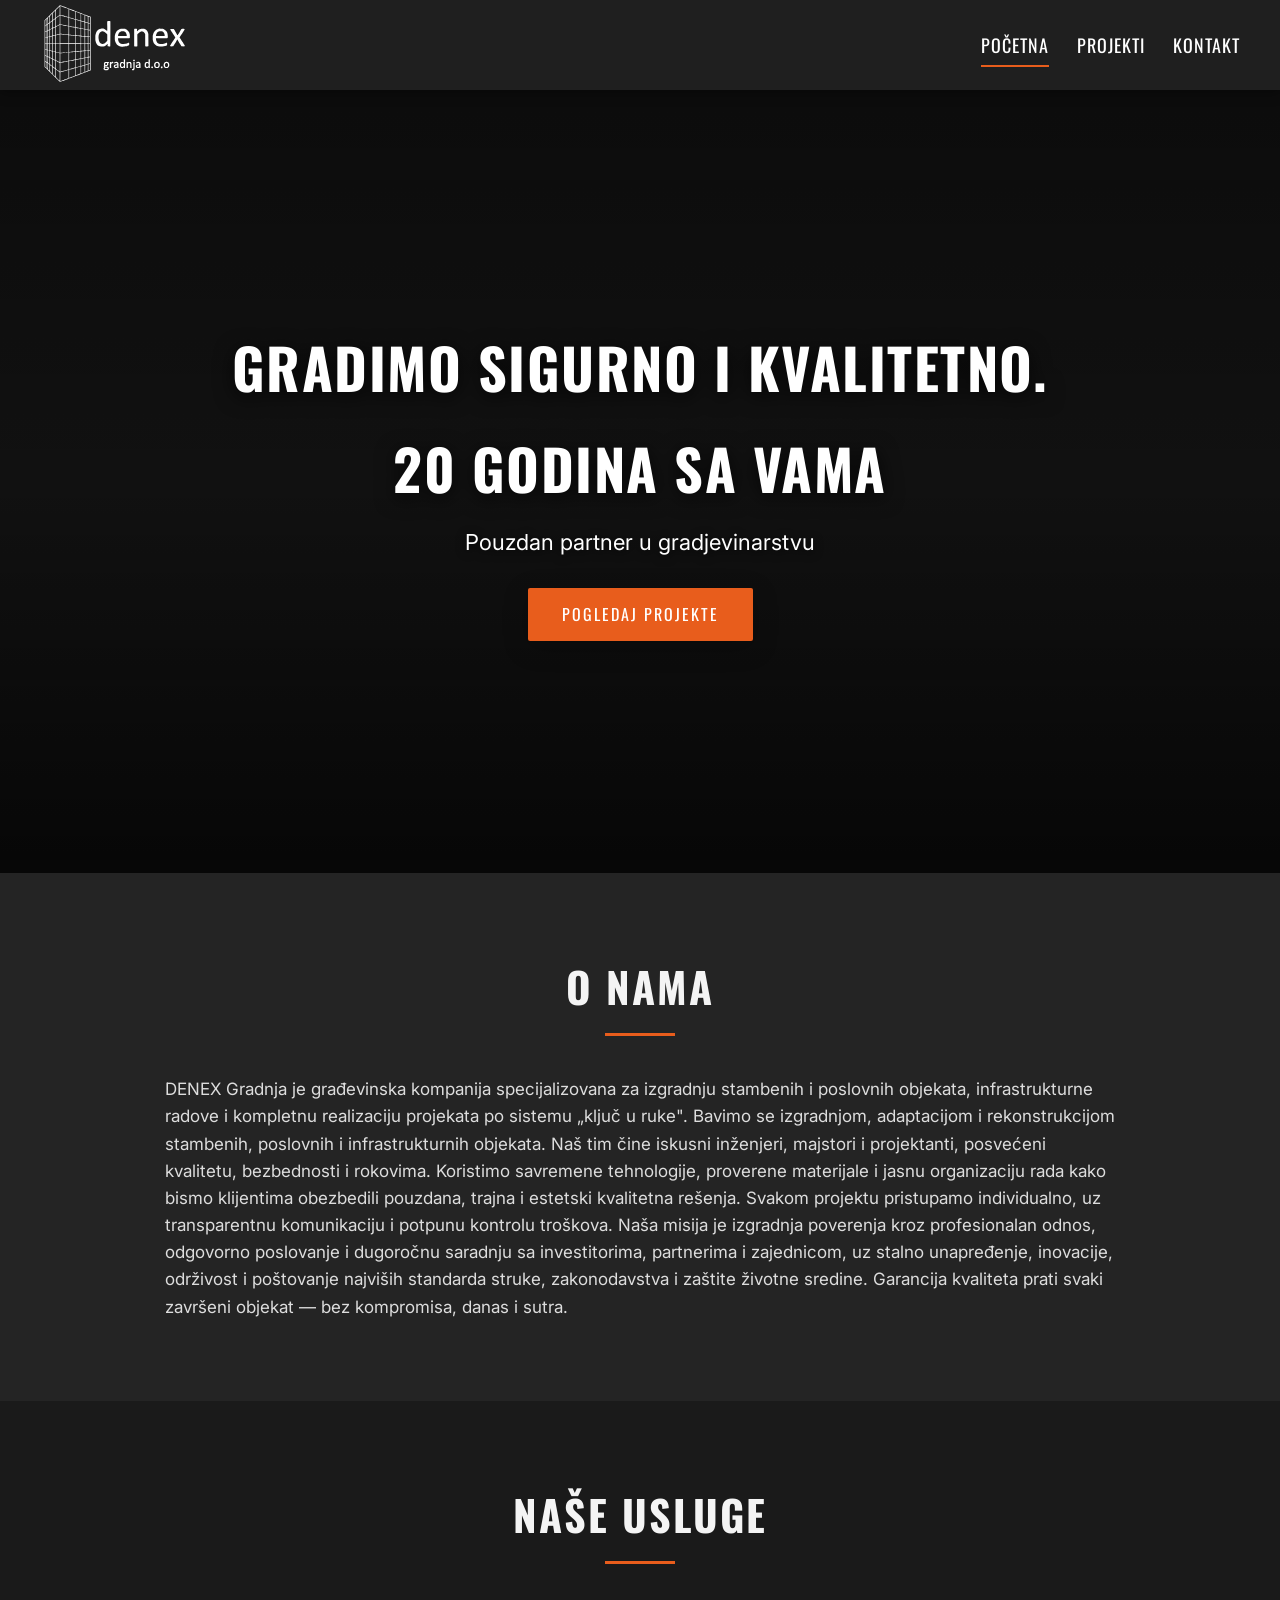
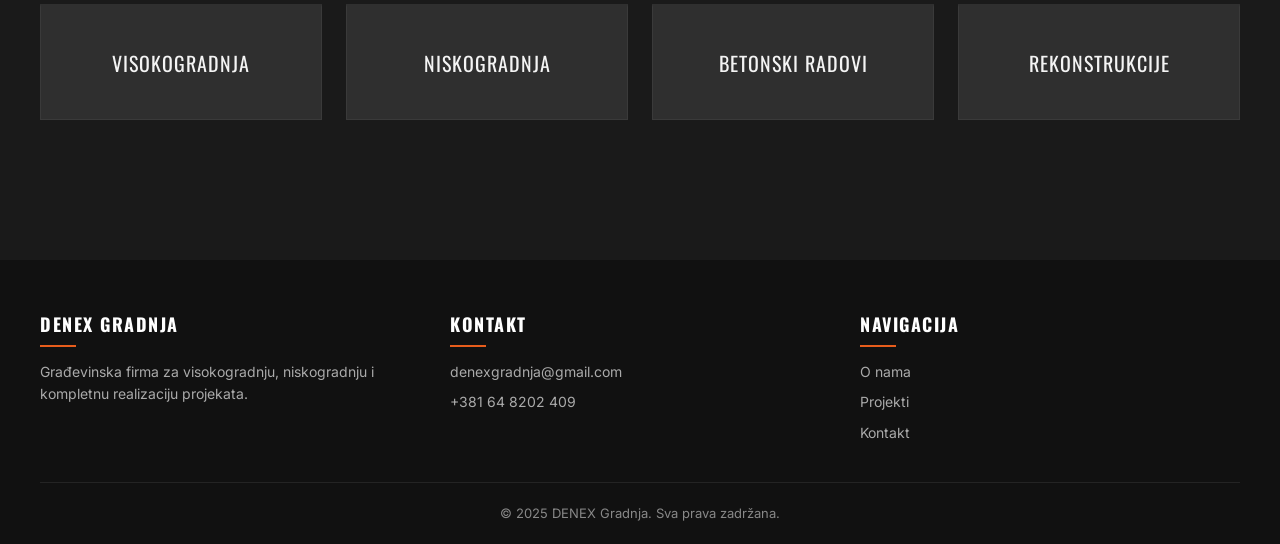
==== denex.html @ 1e8d9f28 "Prvi commit" ====
<!DOCTYPE html>
<html lang="sr">
<head>
  <meta charset="UTF-8" />
  <meta name="viewport" content="width=device-width, initial-scale=1.0" />
  <title>DENEX Gradnja — Visokogradnja i niskogradnja</title>
  <meta name="description"
      content="DENEX Gradnja – visokogradnja i niskogradnja u Beogradu. Pogledajte naše projekte i usluge.">
  
  <!-- Open Graph -->
  <meta property="og:type" content="website" />
  <meta property="og:title" content="DENEX Gradnja — Gradimo sigurno. Gradimo kvalitetno." />
  <meta property="og:description" content="Građevinska firma za stambene, poslovne i infrastrukturne objekte." />
  <meta property="og:locale" content="sr_RS" />

  <link rel="icon" href="images/logo.svg" type="image/svg+xml" />
  <link rel="preconnect" href="https://fonts.googleapis.com" />
  <link rel="preconnect" href="https://fonts.gstatic.com" crossorigin />
  <link href="https://fonts.googleapis.com/css2?family=Oswald:wght@400;500;700&family=Inter:wght@400;500;600&display=swap" rel="stylesheet" />
  <link rel="stylesheet" href="style.css" />
</head>
<body>

  <!-- HEADER -->
  <header class="header">
    <div class="container">
      <h1><a href="denex.html"><img src="images/logo.svg" alt="Denex Gradnja" class="logo" /></a></h1>
      <nav class="nav">
        <a href="denex.html">Početna</a>
        <!-- <a href="denex.html#onama">O nama</a>
        <a href="denex.html#services">Usluge</a> -->
        <a href="projekti.html">Projekti</a>
        <a href="kontakt.html">Kontakt</a>
      </nav>
    </div>
  </header>

  <!-- HERO -->
  <section class="hero">
    <video autoplay muted loop playsinline class="hero-video" poster="images/hero-poster.jpg">
      <source src="images/video.mp4" type="video/mp4">
    </video>
    <div class="hero-overlay"></div>

    <div class="hero-text">
      <h2>
        <span>Gradimo sigurno i kvalitetno.</span>
        <span>20 godina sa vama</span>
      </h2>
      <p>Pouzdan partner u gradjevinarstvu</p>
      <a href="projekti.html" class="hero-cta">Pogledaj projekte</a>
    </div>
  </section>

  <!-- O NAMA -->
  <section id="onama" class="section gray">
    <h2>O nama</h2>
    <p>
      DENEX Gradnja je građevinska kompanija specijalizovana za izgradnju stambenih i poslovnih objekata,
      infrastrukturne radove i kompletnu realizaciju projekata po sistemu „ključ u ruke". Bavimo se izgradnjom,
      adaptacijom i rekonstrukcijom stambenih, poslovnih i infrastrukturnih objekata. Naš tim čine iskusni inženjeri,
      majstori i projektanti, posvećeni kvalitetu, bezbednosti i rokovima. Koristimo savremene tehnologije, proverene
      materijale i jasnu organizaciju rada kako bismo klijentima obezbedili pouzdana, trajna i estetski kvalitetna
      rešenja. Svakom projektu pristupamo individualno, uz transparentnu komunikaciju i potpunu kontrolu troškova.
      Naša misija je izgradnja poverenja kroz profesionalan odnos, odgovorno poslovanje i dugoročnu saradnju sa
      investitorima, partnerima i zajednicom, uz stalno unapređenje, inovacije, održivost i poštovanje najviših
      standarda struke, zakonodavstva i zaštite životne sredine. Garancija kvaliteta prati svaki završeni objekat —
      bez kompromisa, danas i sutra.
    </p>
  </section>

  <!-- USLUGE -->
  <section id="services" class="section">
    <h2>Naše usluge</h2>

    <div class="cards">
      <a class="card" href="projekti.html#visokogradnja">Visokogradnja</a>
      <a class="card" href="projekti.html#niskogradnja">Niskogradnja</a>
      <a class="card" href="projekti.html#beton">Betonski radovi</a>
      <a class="card" href="projekti.html#rekonstrukcije">Rekonstrukcije</a>
    </div>
  </section>

  <!-- FOOTER -->
  <footer class="footer">
    <div class="footer-grid">
      <div class="footer-col">
        <h4>DENEX Gradnja</h4>
        <p>Građevinska firma za visokogradnju, niskogradnju i kompletnu realizaciju projekata.</p>
      </div>
      <div class="footer-col">
        <h4>Kontakt</h4>
        <a href="mailto:denexgradnja@gmail.com">denexgradnja@gmail.com</a>
        <a href="tel:+381648202409">+381 64 8202 409</a>
      </div>
      <div class="footer-col">
        <h4>Navigacija</h4>
        <a href="denex.html#onama">O nama</a>
        <a href="projekti.html">Projekti</a>
        <a href="kontakt.html">Kontakt</a>
      </div>
    </div>
    <div class="footer-bottom">
      <p>© 2025 DENEX Gradnja. Sva prava zadržana.</p>
    </div>
  </footer>

  <script src="script.js"></script>
</body>
</html>
---- style.css ----
/* ========== DENEX GRADNJA — Stylesheet ========== */

:root {
  --color-bg: #1a1a1a;
  --color-surface: #242424;
  --color-surface-2: #2f2f2f;
  --color-text: #f4f4f4;
  --color-muted: #b8b8b8;
  --color-accent: #e85d1c;       /* narandžasta — građevina */
  --color-accent-hover: #ff6f2c;
  --color-header: #1f1f1f;
  --font-heading: 'Oswald', 'Segoe UI', sans-serif;
  --font-body: 'Inter', 'Segoe UI', Tahoma, sans-serif;
  --transition: 0.25s ease;
  --transition-slow: 0.4s cubic-bezier(0.4, 0, 0.2, 1);
  --shadow-soft: 0 6px 24px rgba(0, 0, 0, 0.25);
  --shadow-hover: 0 14px 40px rgba(0, 0, 0, 0.45);
}

* {
  margin: 0;
  padding: 0;
  box-sizing: border-box;
  font-family: var(--font-body);
}

html {
  scroll-behavior: smooth;
}

body {
  line-height: 1.6;
  background: var(--color-bg);
  color: var(--color-text);
  overflow-x: hidden;
}

/* Globalne tranzicije */
a, button, .card, .nav a, img, .btn {
  transition: color var(--transition), background-color var(--transition),
              border-color var(--transition), transform var(--transition),
              box-shadow var(--transition), opacity var(--transition);
}

/* Reduced motion */
@media (prefers-reduced-motion: reduce) {
  *, *::before, *::after {
    animation-duration: 0.01ms !important;
    animation-iteration-count: 1 !important;
    transition-duration: 0.01ms !important;
    scroll-behavior: auto !important;
  }
}

/* ========== HEADER ========== */
.header {
  background: var(--color-header);
  color: #fff;
  padding: 0 40px;
  position: sticky;
  top: 0;
  z-index: 100;
  box-shadow: 0 2px 12px rgba(0, 0, 0, 0.4);
}

.container {
  display: flex;
  justify-content: space-between;
  align-items: center;
  max-width: 1400px;
  margin: 0 auto;
}

.header h1 {
  margin: 0;
  padding: 0;
  display: flex;
  align-items: center;
}

.logo {
  display: block;
  max-height: 90px;
  transition: transform var(--transition);
}
.logo:hover { transform: scale(1.05); }

.logo a, h1 a {
  text-decoration: none;
  display: flex;
  align-items: center;
}

/* Nav sa animiranom linijom */
.nav {
  display: flex;
  align-items: center;
}
.nav a {
  color: #fff;
  margin-left: 28px;
  text-decoration: none;
  font-family: var(--font-heading);
  font-size: 18px;
  letter-spacing: 1px;
  text-transform: uppercase;
  position: relative;
  padding: 8px 0;
}
.nav a::after {
  content: '';
  position: absolute;
  left: 0;
  bottom: 0;
  width: 100%;
  height: 2px;
  background: var(--color-accent);
  transform: scaleX(0);
  transform-origin: right;
  transition: transform 0.3s ease;
}
.nav a:hover::after,
.nav a.active::after {
  transform: scaleX(1);
  transform-origin: left;
}
.nav a:hover { color: var(--color-accent); }

/* ========== HERO ========== */
.hero {
  position: relative;
  height: 87vh;
  display: flex;
  justify-content: center;
  align-items: center;
  overflow: hidden;
}
.hero-video {
  position: absolute;
  top: 0; left: 0;
  width: 100%; height: 100%;
  object-fit: cover;
  z-index: 0;
}
.hero-overlay {
  position: absolute;
  inset: 0;
  background: linear-gradient(180deg,
    rgba(0,0,0,0.55) 0%,
    rgba(0,0,0,0.35) 50%,
    rgba(0,0,0,0.75) 100%);
  z-index: 1;
}
.hero-text {
  position: relative;
  z-index: 2;
  color: #fff;
  text-align: center;
  padding: 0 20px;
  max-width: 900px;
}
.hero-text h2 span {
  display: block;
  font-family: var(--font-heading);
  font-size: clamp(32px, 5vw, 56px);
  font-weight: 700;
  margin-bottom: 12px;
  text-shadow: 0 4px 20px rgba(0,0,0,0.8);
  letter-spacing: 1.5px;
  text-transform: uppercase;
  opacity: 0;
  animation: heroFadeUp 0.9s ease forwards;
}
.hero-text h2 span:nth-child(1) { animation-delay: 0.15s; }
.hero-text h2 span:nth-child(2) { animation-delay: 0.35s; }
.hero-text p {
  font-size: clamp(16px, 2vw, 22px);
  text-shadow: 0 2px 10px rgba(0,0,0,0.8);
  margin-top: 10px;
  opacity: 0;
  animation: heroFadeUp 0.9s ease 0.55s forwards;
}
.hero-cta {
  display: inline-block;
  margin-top: 28px;
  padding: 14px 34px;
  background: var(--color-accent);
  color: #fff;
  text-decoration: none;
  font-family: var(--font-heading);
  font-size: 16px;
  letter-spacing: 2px;
  text-transform: uppercase;
  border-radius: 2px;
  opacity: 0;
  animation: heroFadeUp 0.9s ease 0.75s forwards;
  box-shadow: var(--shadow-soft);
}
.hero-cta:hover {
  background: var(--color-accent-hover);
  transform: translateY(-3px);
  box-shadow: var(--shadow-hover);
}

@keyframes heroFadeUp {
  from { opacity: 0; transform: translateY(30px); }
  to   { opacity: 1; transform: translateY(0); }
}

/* ========== SECTIONS ========== */
.section {
  padding: 80px 40px;
  background: var(--color-bg);
  max-width: 1400px;
  margin: 0 auto;
}
.section.gray {
  background: var(--color-surface);
  max-width: 100%;
}
.section > h2 {
  text-align: center;
  font-family: var(--font-heading);
  font-size: clamp(28px, 4vw, 42px);
  text-transform: uppercase;
  letter-spacing: 2px;
  margin-bottom: 40px;
  position: relative;
  padding-bottom: 16px;
}
.section > h2::after {
  content: '';
  position: absolute;
  bottom: 0;
  left: 50%;
  transform: translateX(-50%);
  width: 70px;
  height: 3px;
  background: var(--color-accent);
}
.section p {
  font-size: 17px;
  color: var(--color-muted);
  max-width: 950px;
  margin: 0 auto;
  text-align: left;
}
.section.gray p { color: #ddd; }

/* ========== CARDS (usluge / projekti) ========== */
.cards {
  display: grid;
  grid-template-columns: repeat(auto-fit, minmax(240px, 1fr));
  gap: 24px;
  margin-top: 40px;
}
.card {
  background: var(--color-surface-2);
  color: var(--color-text);
  padding: 40px 24px;
  text-align: center;
  font-family: var(--font-heading);
  font-size: 20px;
  letter-spacing: 1px;
  text-transform: uppercase;
  border: 1px solid rgba(255,255,255,0.05);
  border-top: 3px solid transparent;
  cursor: pointer;
  text-decoration: none;
  display: block;
}
.card:hover {
  transform: translateY(-8px);
  border-top-color: var(--color-accent);
  box-shadow: var(--shadow-hover);
  background: #333;
}

/* Projekti — kartice sa slikom */
.project-card {
  background: var(--color-surface-2);
  overflow: hidden;
  padding: 0;
  text-align: left;
  border-top: none;
  display: flex;
  flex-direction: column;
}
.project-card img {
  width: 100%;
  height: 220px;
  object-fit: cover;
  display: block;
  transition: transform 0.5s ease;
}
.project-card:hover img { transform: scale(1.08); }
.project-card .project-body {
  padding: 22px;
  text-transform: none;
  letter-spacing: normal;
  font-family: var(--font-body);
  font-size: 15px;
  color: var(--color-muted);
  line-height: 1.55;
}
.project-card .project-body strong {
  display: block;
  font-family: var(--font-heading);
  color: var(--color-text);
  font-size: 18px;
  letter-spacing: 1px;
  text-transform: uppercase;
  margin-bottom: 8px;
}

/* ========== SCROLL REVEAL ========== */
.reveal {
  opacity: 0;
  transform: translateY(28px);
  transition: opacity 0.7s ease, transform 0.7s ease;
}
.reveal.is-visible {
  opacity: 1;
  transform: translateY(0);
}

/* ========== KONTAKT ========== */
.contact-grid {
  display: grid;
  grid-template-columns: 1fr 1fr;
  gap: 40px;
  margin-top: 30px;
}
@media (max-width: 800px) {
  .contact-grid { grid-template-columns: 1fr; }
}
.contact-info p {
  margin-bottom: 12px;
  color: var(--color-text);
  font-size: 16px;
}
.contact-info a { color: var(--color-accent); text-decoration: none; }
.contact-info a:hover { color: var(--color-accent-hover); }
.contact-form {
  display: flex;
  flex-direction: column;
  gap: 14px;
}
.contact-form input,
.contact-form textarea {
  background: var(--color-surface-2);
  color: var(--color-text);
  border: 1px solid rgba(255,255,255,0.1);
  padding: 12px 16px;
  font-size: 15px;
  font-family: var(--font-body);
  border-radius: 3px;
  outline: none;
  transition: border-color var(--transition), box-shadow var(--transition);
}
.contact-form input:focus,
.contact-form textarea:focus {
  border-color: var(--color-accent);
  box-shadow: 0 0 0 3px rgba(232, 93, 28, 0.2);
}
.contact-form textarea { min-height: 130px; resize: vertical; }
.contact-form button {
  padding: 14px;
  background: var(--color-accent);
  color: #fff;
  border: none;
  font-family: var(--font-heading);
  font-size: 16px;
  letter-spacing: 2px;
  text-transform: uppercase;
  cursor: pointer;
  border-radius: 3px;
}
.contact-form button:hover {
  background: var(--color-accent-hover);
  transform: translateY(-2px);
  box-shadow: var(--shadow-hover);
}
.map-embed {
  margin-top: 40px;
  border-radius: 4px;
  overflow: hidden;
  box-shadow: var(--shadow-soft);
}
.map-embed iframe {
  width: 100%;
  height: 340px;
  border: 0;
  display: block;
}

/* ========== FOOTER ========== */
.footer {
  background: #111;
  color: #ddd;
  padding: 50px 40px 20px;
  margin-top: 60px;
}
.footer-grid {
  max-width: 1400px;
  margin: 0 auto;
  display: grid;
  grid-template-columns: repeat(auto-fit, minmax(220px, 1fr));
  gap: 30px;
  padding-bottom: 30px;
  border-bottom: 1px solid rgba(255,255,255,0.08);
}
.footer-col h4 {
  font-family: var(--font-heading);
  color: #fff;
  font-size: 18px;
  letter-spacing: 1.5px;
  text-transform: uppercase;
  margin-bottom: 14px;
  position: relative;
  padding-bottom: 8px;
}
.footer-col h4::after {
  content: '';
  position: absolute;
  left: 0; bottom: 0;
  width: 36px; height: 2px;
  background: var(--color-accent);
}
.footer-col p, .footer-col a {
  color: #aaa;
  font-size: 14px;
  text-decoration: none;
  display: block;
  margin-bottom: 8px;
}
.footer-col a:hover { color: var(--color-accent); }
.footer-bottom {
  text-align: center;
  padding-top: 20px;
  font-size: 13px;
  color: #888;
}

/* ========== LIGHTBOX ========== */
.lightbox {
  position: fixed;
  inset: 0;
  background: rgba(0,0,0,0.92);
  display: none;
  align-items: center;
  justify-content: center;
  z-index: 999;
  opacity: 0;
  transition: opacity 0.3s ease;
  padding: 20px;
}
.lightbox.open {
  display: flex;
  opacity: 1;
}
.lightbox img {
  max-width: 90vw;
  max-height: 88vh;
  border-radius: 4px;
  box-shadow: 0 10px 60px rgba(0,0,0,0.7);
}
.lightbox-close {
  position: absolute;
  top: 20px; right: 30px;
  color: #fff;
  font-size: 40px;
  cursor: pointer;
  background: none;
  border: none;
  line-height: 1;
}
.lightbox-close:hover { color: var(--color-accent); }

/* ========== PAGE TRANSITION OVERLAY ========== */
.page-transition {
  position: fixed;
  inset: 0;
  background: var(--color-bg);
  z-index: 9999;
  opacity: 0;
  pointer-events: none;
  transition: opacity 0.35s ease;
}
.page-transition.active {
  opacity: 1;
  pointer-events: all;
}

/* Responsive nav */
@media (max-width: 700px) {
  .header { padding: 0 16px; }
  .container { flex-direction: column; padding: 10px 0; }
  .nav { flex-wrap: wrap; justify-content: center; }
  .nav a { margin: 6px 12px; font-size: 15px; }
  .section { padding: 60px 20px; }
}
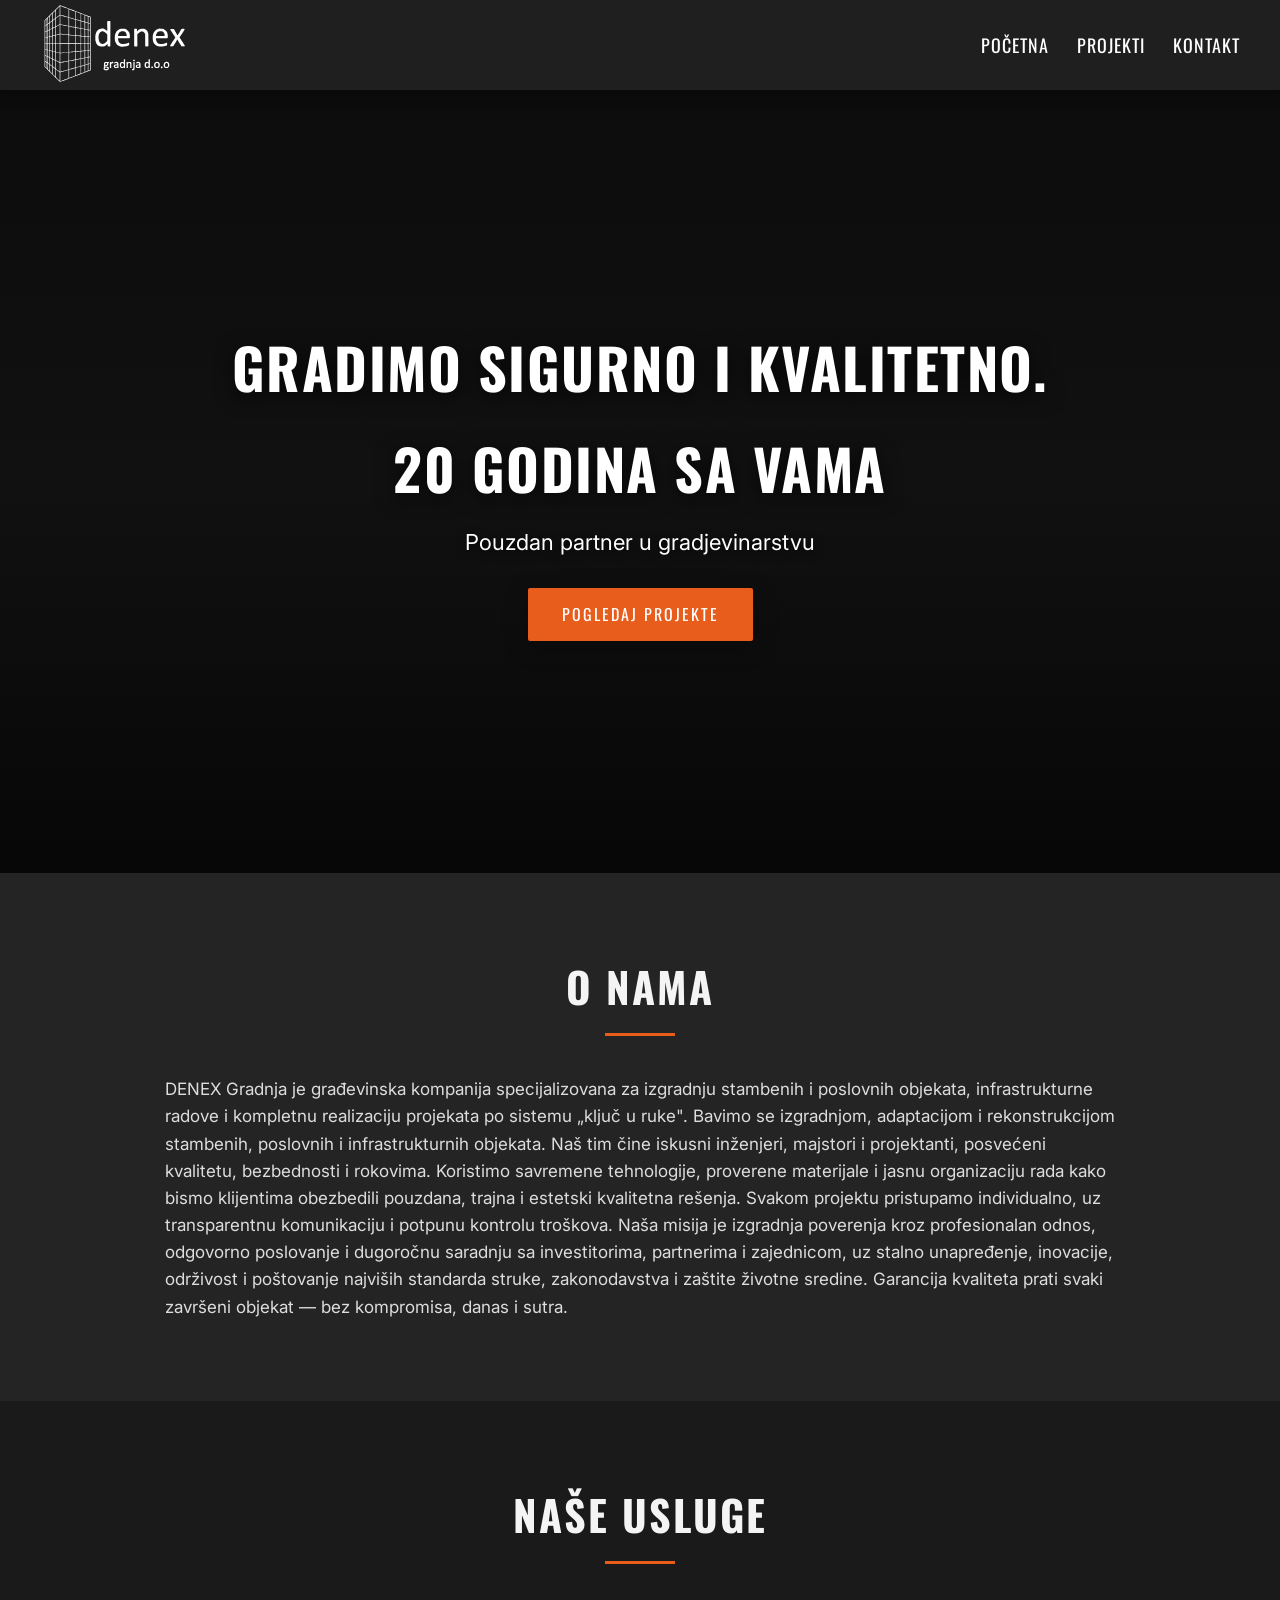
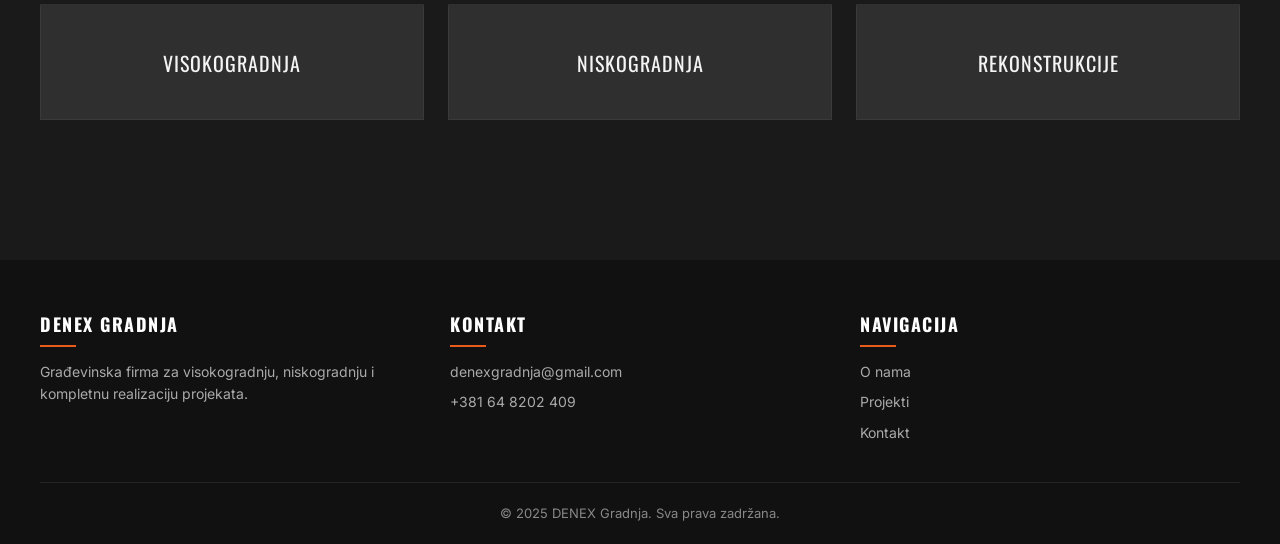
==== commit 6cc49053: "brisanje betonski radovi" ====
--- a/denex.html
+++ b/denex.html
@@ -24,11 +24,11 @@
   <!-- HEADER -->
   <header class="header">
     <div class="container">
-      <h1><a href="denex.html"><img src="images/logo.svg" alt="Denex Gradnja" class="logo" /></a></h1>
+      <h1><a href="index.html"><img src="images/logo.svg" alt="Denex Gradnja" class="logo" /></a></h1>
       <nav class="nav">
-        <a href="denex.html">Početna</a>
-        <!-- <a href="denex.html#onama">O nama</a>
-        <a href="denex.html#services">Usluge</a> -->
+        <a href="index.html">Početna</a>
+        <!-- <a href="index.html#onama">O nama</a>
+        <a href="index.html#services">Usluge</a> -->
         <a href="projekti.html">Projekti</a>
         <a href="kontakt.html">Kontakt</a>
       </nav>
@@ -76,7 +76,6 @@
     <div class="cards">
       <a class="card" href="projekti.html#visokogradnja">Visokogradnja</a>
       <a class="card" href="projekti.html#niskogradnja">Niskogradnja</a>
-      <a class="card" href="projekti.html#beton">Betonski radovi</a>
       <a class="card" href="projekti.html#rekonstrukcije">Rekonstrukcije</a>
     </div>
   </section>
@@ -95,7 +94,7 @@
       </div>
       <div class="footer-col">
         <h4>Navigacija</h4>
-        <a href="denex.html#onama">O nama</a>
+        <a href="index.html#onama">O nama</a>
         <a href="projekti.html">Projekti</a>
         <a href="kontakt.html">Kontakt</a>
       </div>
